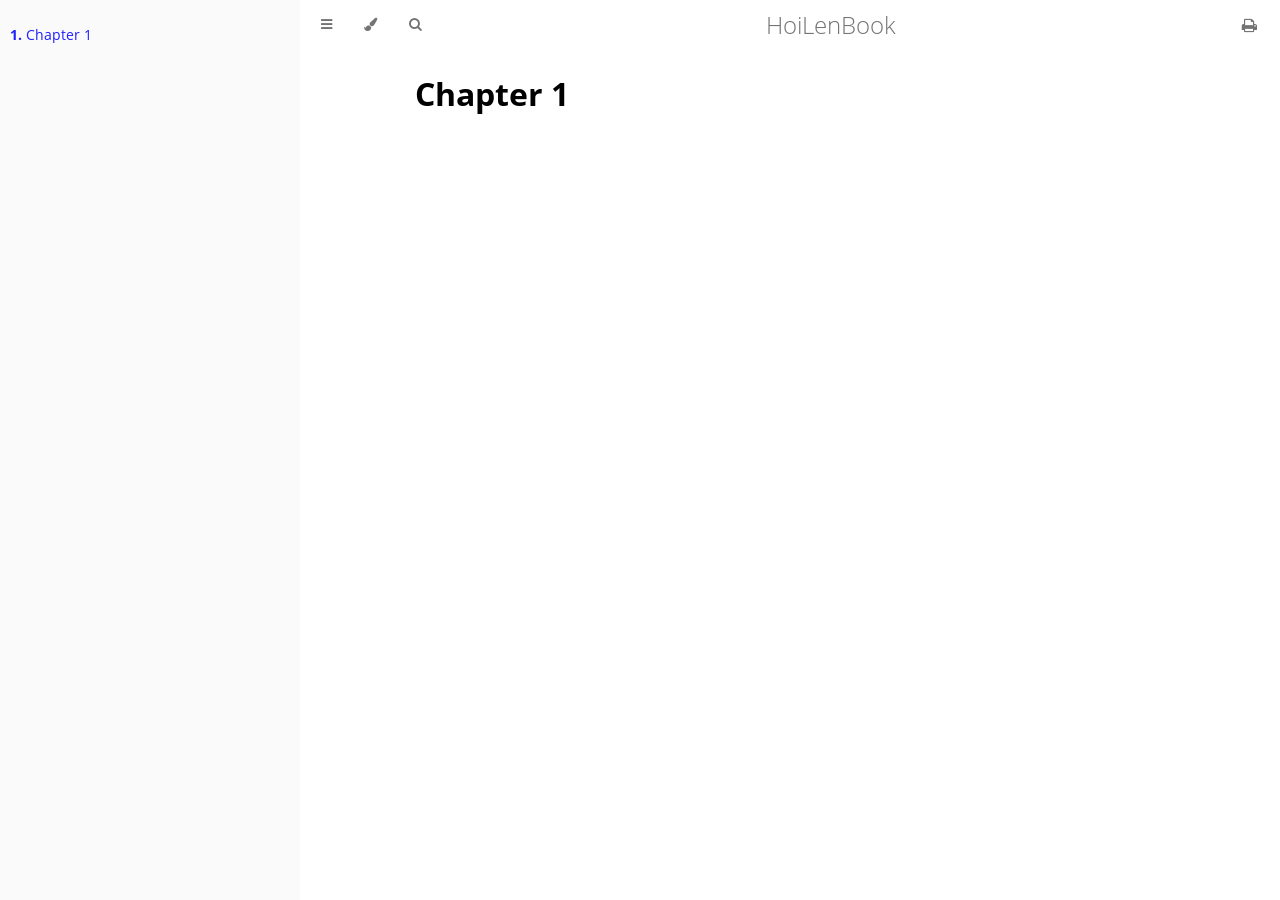
==== book/index.html @ 7cd2ac39 "change gitignore" ====
<!DOCTYPE HTML>
<html lang="en" class="sidebar-visible no-js light">
    <head>
        <!-- Book generated using mdBook -->
        <meta charset="UTF-8">
        <title>Chapter 1 - HoiLenBook</title>


        <!-- Custom HTML head -->
        
        <meta name="description" content="">
        <meta name="viewport" content="width=device-width, initial-scale=1">
        <meta name="theme-color" content="#ffffff" />

        <link rel="icon" href="favicon.svg">
        <link rel="shortcut icon" href="favicon.png">
        <link rel="stylesheet" href="css/variables.css">
        <link rel="stylesheet" href="css/general.css">
        <link rel="stylesheet" href="css/chrome.css">
        <link rel="stylesheet" href="css/print.css" media="print">

        <!-- Fonts -->
        <link rel="stylesheet" href="FontAwesome/css/font-awesome.css">
        <link rel="stylesheet" href="fonts/fonts.css">

        <!-- Highlight.js Stylesheets -->
        <link rel="stylesheet" href="highlight.css">
        <link rel="stylesheet" href="tomorrow-night.css">
        <link rel="stylesheet" href="ayu-highlight.css">

        <!-- Custom theme stylesheets -->

    </head>
    <body>
    <div id="body-container">
        <!-- Provide site root to javascript -->
        <script>
            var path_to_root = "";
            var default_theme = window.matchMedia("(prefers-color-scheme: dark)").matches ? "navy" : "light";
        </script>

        <!-- Work around some values being stored in localStorage wrapped in quotes -->
        <script>
            try {
                var theme = localStorage.getItem('mdbook-theme');
                var sidebar = localStorage.getItem('mdbook-sidebar');

                if (theme.startsWith('"') && theme.endsWith('"')) {
                    localStorage.setItem('mdbook-theme', theme.slice(1, theme.length - 1));
                }

                if (sidebar.startsWith('"') && sidebar.endsWith('"')) {
                    localStorage.setItem('mdbook-sidebar', sidebar.slice(1, sidebar.length - 1));
                }
            } catch (e) { }
        </script>

        <!-- Set the theme before any content is loaded, prevents flash -->
        <script>
            var theme;
            try { theme = localStorage.getItem('mdbook-theme'); } catch(e) { }
            if (theme === null || theme === undefined) { theme = default_theme; }
            var html = document.querySelector('html');
            html.classList.remove('no-js')
            html.classList.remove('light')
            html.classList.add(theme);
            html.classList.add('js');
        </script>

        <!-- Hide / unhide sidebar before it is displayed -->
        <script>
            var html = document.querySelector('html');
            var sidebar = null;
            if (document.body.clientWidth >= 1080) {
                try { sidebar = localStorage.getItem('mdbook-sidebar'); } catch(e) { }
                sidebar = sidebar || 'visible';
            } else {
                sidebar = 'hidden';
            }
            html.classList.remove('sidebar-visible');
            html.classList.add("sidebar-" + sidebar);
        </script>

        <nav id="sidebar" class="sidebar" aria-label="Table of contents">
            <div class="sidebar-scrollbox">
                <ol class="chapter"><li class="chapter-item expanded "><a href="chapter_1.html" class="active"><strong aria-hidden="true">1.</strong> Chapter 1</a></li></ol>
            </div>
            <div id="sidebar-resize-handle" class="sidebar-resize-handle"></div>
        </nav>

        <div id="page-wrapper" class="page-wrapper">

            <div class="page">
                                <div id="menu-bar-hover-placeholder"></div>
                <div id="menu-bar" class="menu-bar sticky bordered">
                    <div class="left-buttons">
                        <button id="sidebar-toggle" class="icon-button" type="button" title="Toggle Table of Contents" aria-label="Toggle Table of Contents" aria-controls="sidebar">
                            <i class="fa fa-bars"></i>
                        </button>
                        <button id="theme-toggle" class="icon-button" type="button" title="Change theme" aria-label="Change theme" aria-haspopup="true" aria-expanded="false" aria-controls="theme-list">
                            <i class="fa fa-paint-brush"></i>
                        </button>
                        <ul id="theme-list" class="theme-popup" aria-label="Themes" role="menu">
                            <li role="none"><button role="menuitem" class="theme" id="light">Light</button></li>
                            <li role="none"><button role="menuitem" class="theme" id="rust">Rust</button></li>
                            <li role="none"><button role="menuitem" class="theme" id="coal">Coal</button></li>
                            <li role="none"><button role="menuitem" class="theme" id="navy">Navy</button></li>
                            <li role="none"><button role="menuitem" class="theme" id="ayu">Ayu</button></li>
                        </ul>
                        <button id="search-toggle" class="icon-button" type="button" title="Search. (Shortkey: s)" aria-label="Toggle Searchbar" aria-expanded="false" aria-keyshortcuts="S" aria-controls="searchbar">
                            <i class="fa fa-search"></i>
                        </button>
                    </div>

                    <h1 class="menu-title">HoiLenBook</h1>

                    <div class="right-buttons">
                        <a href="print.html" title="Print this book" aria-label="Print this book">
                            <i id="print-button" class="fa fa-print"></i>
                        </a>

                    </div>
                </div>

                <div id="search-wrapper" class="hidden">
                    <form id="searchbar-outer" class="searchbar-outer">
                        <input type="search" id="searchbar" name="searchbar" placeholder="Search this book ..." aria-controls="searchresults-outer" aria-describedby="searchresults-header">
                    </form>
                    <div id="searchresults-outer" class="searchresults-outer hidden">
                        <div id="searchresults-header" class="searchresults-header"></div>
                        <ul id="searchresults">
                        </ul>
                    </div>
                </div>

                <!-- Apply ARIA attributes after the sidebar and the sidebar toggle button are added to the DOM -->
                <script>
                    document.getElementById('sidebar-toggle').setAttribute('aria-expanded', sidebar === 'visible');
                    document.getElementById('sidebar').setAttribute('aria-hidden', sidebar !== 'visible');
                    Array.from(document.querySelectorAll('#sidebar a')).forEach(function(link) {
                        link.setAttribute('tabIndex', sidebar === 'visible' ? 0 : -1);
                    });
                </script>

                <div id="content" class="content">
                    <main>
                        <h1 id="chapter-1"><a class="header" href="#chapter-1">Chapter 1</a></h1>

                    </main>

                    <nav class="nav-wrapper" aria-label="Page navigation">
                        <!-- Mobile navigation buttons -->


                        <div style="clear: both"></div>
                    </nav>
                </div>
            </div>

            <nav class="nav-wide-wrapper" aria-label="Page navigation">

            </nav>

        </div>

        <!-- Livereload script (if served using the cli tool) -->
        <script>
            const wsProtocol = location.protocol === 'https:' ? 'wss:' : 'ws:';
            const wsAddress = wsProtocol + "//" + location.host + "/" + "__livereload";
            const socket = new WebSocket(wsAddress);
            socket.onmessage = function (event) {
                if (event.data === "reload") {
                    socket.close();
                    location.reload();
                }
            };

            window.onbeforeunload = function() {
                socket.close();
            }
        </script>



        <script>
            window.playground_copyable = true;
        </script>


        <script src="elasticlunr.min.js"></script>
        <script src="mark.min.js"></script>
        <script src="searcher.js"></script>

        <script src="clipboard.min.js"></script>
        <script src="highlight.js"></script>
        <script src="book.js"></script>

        <!-- Custom JS scripts -->


    </div>
    </body>
</html>
---- book/css/variables.css ----
/* Globals */

:root {
    --sidebar-width: 300px;
    --page-padding: 15px;
    --content-max-width: 750px;
    --menu-bar-height: 50px;
    --mono-font: "Source Code Pro", Consolas, "Ubuntu Mono", Menlo, "DejaVu Sans Mono", monospace, monospace;
    --code-font-size: 0.875em /* please adjust the ace font size accordingly in editor.js */
}

/* Themes */

.ayu {
    --bg: hsl(210, 25%, 8%);
    --fg: #c5c5c5;

    --sidebar-bg: #14191f;
    --sidebar-fg: #c8c9db;
    --sidebar-non-existant: #5c6773;
    --sidebar-active: #ffb454;
    --sidebar-spacer: #2d334f;

    --scrollbar: var(--sidebar-fg);

    --icons: #737480;
    --icons-hover: #b7b9cc;

    --links: #0096cf;

    --inline-code-color: #ffb454;

    --theme-popup-bg: #14191f;
    --theme-popup-border: #5c6773;
    --theme-hover: #191f26;

    --quote-bg: hsl(226, 15%, 17%);
    --quote-border: hsl(226, 15%, 22%);

    --table-border-color: hsl(210, 25%, 13%);
    --table-header-bg: hsl(210, 25%, 28%);
    --table-alternate-bg: hsl(210, 25%, 11%);

    --searchbar-border-color: #848484;
    --searchbar-bg: #424242;
    --searchbar-fg: #fff;
    --searchbar-shadow-color: #d4c89f;
    --searchresults-header-fg: #666;
    --searchresults-border-color: #888;
    --searchresults-li-bg: #252932;
    --search-mark-bg: #e3b171;
}

.coal {
    --bg: hsl(200, 7%, 8%);
    --fg: #98a3ad;

    --sidebar-bg: #292c2f;
    --sidebar-fg: #a1adb8;
    --sidebar-non-existant: #505254;
    --sidebar-active: #3473ad;
    --sidebar-spacer: #393939;

    --scrollbar: var(--sidebar-fg);

    --icons: #43484d;
    --icons-hover: #b3c0cc;

    --links: #2b79a2;

    --inline-code-color: #c5c8c6;

    --theme-popup-bg: #141617;
    --theme-popup-border: #43484d;
    --theme-hover: #1f2124;

    --quote-bg: hsl(234, 21%, 18%);
    --quote-border: hsl(234, 21%, 23%);

    --table-border-color: hsl(200, 7%, 13%);
    --table-header-bg: hsl(200, 7%, 28%);
    --table-alternate-bg: hsl(200, 7%, 11%);

    --searchbar-border-color: #aaa;
    --searchbar-bg: #b7b7b7;
    --searchbar-fg: #000;
    --searchbar-shadow-color: #aaa;
    --searchresults-header-fg: #666;
    --searchresults-border-color: #98a3ad;
    --searchresults-li-bg: #2b2b2f;
    --search-mark-bg: #355c7d;
}

.light {
    --bg: hsl(0, 0%, 100%);
    --fg: hsl(0, 0%, 0%);

    --sidebar-bg: #fafafa;
    --sidebar-fg: hsl(0, 0%, 0%);
    --sidebar-non-existant: #aaaaaa;
    --sidebar-active: #1f1fff;
    --sidebar-spacer: #f4f4f4;

    --scrollbar: #8F8F8F;

    --icons: #747474;
    --icons-hover: #000000;

    --links: #20609f;

    --inline-code-color: #301900;

    --theme-popup-bg: #fafafa;
    --theme-popup-border: #cccccc;
    --theme-hover: #e6e6e6;

    --quote-bg: hsl(197, 37%, 96%);
    --quote-border: hsl(197, 37%, 91%);

    --table-border-color: hsl(0, 0%, 95%);
    --table-header-bg: hsl(0, 0%, 80%);
    --table-alternate-bg: hsl(0, 0%, 97%);

    --searchbar-border-color: #aaa;
    --searchbar-bg: #fafafa;
    --searchbar-fg: #000;
    --searchbar-shadow-color: #aaa;
    --searchresults-header-fg: #666;
    --searchresults-border-color: #888;
    --searchresults-li-bg: #e4f2fe;
    --search-mark-bg: #a2cff5;
}

.navy {
    --bg: hsl(226, 23%, 11%);
    --fg: #bcbdd0;

    --sidebar-bg: #282d3f;
    --sidebar-fg: #c8c9db;
    --sidebar-non-existant: #505274;
    --sidebar-active: #2b79a2;
    --sidebar-spacer: #2d334f;

    --scrollbar: var(--sidebar-fg);

    --icons: #737480;
    --icons-hover: #b7b9cc;

    --links: #2b79a2;

    --inline-code-color: #c5c8c6;

    --theme-popup-bg: #161923;
    --theme-popup-border: #737480;
    --theme-hover: #282e40;

    --quote-bg: hsl(226, 15%, 17%);
    --quote-border: hsl(226, 15%, 22%);

    --table-border-color: hsl(226, 23%, 16%);
    --table-header-bg: hsl(226, 23%, 31%);
    --table-alternate-bg: hsl(226, 23%, 14%);

    --searchbar-border-color: #aaa;
    --searchbar-bg: #aeaec6;
    --searchbar-fg: #000;
    --searchbar-shadow-color: #aaa;
    --searchresults-header-fg: #5f5f71;
    --searchresults-border-color: #5c5c68;
    --searchresults-li-bg: #242430;
    --search-mark-bg: #a2cff5;
}

.rust {
    --bg: hsl(60, 9%, 87%);
    --fg: #262625;

    --sidebar-bg: #3b2e2a;
    --sidebar-fg: #c8c9db;
    --sidebar-non-existant: #505254;
    --sidebar-active: #e69f67;
    --sidebar-spacer: #45373a;

    --scrollbar: var(--sidebar-fg);

    --icons: #737480;
    --icons-hover: #262625;

    --links: #2b79a2;

    --inline-code-color: #6e6b5e;

    --theme-popup-bg: #e1e1db;
    --theme-popup-border: #b38f6b;
    --theme-hover: #99908a;

    --quote-bg: hsl(60, 5%, 75%);
    --quote-border: hsl(60, 5%, 70%);

    --table-border-color: hsl(60, 9%, 82%);
    --table-header-bg: #b3a497;
    --table-alternate-bg: hsl(60, 9%, 84%);

    --searchbar-border-color: #aaa;
    --searchbar-bg: #fafafa;
    --searchbar-fg: #000;
    --searchbar-shadow-color: #aaa;
    --searchresults-header-fg: #666;
    --searchresults-border-color: #888;
    --searchresults-li-bg: #dec2a2;
    --search-mark-bg: #e69f67;
}

@media (prefers-color-scheme: dark) {
    .light.no-js {
        --bg: hsl(200, 7%, 8%);
        --fg: #98a3ad;

        --sidebar-bg: #292c2f;
        --sidebar-fg: #a1adb8;
        --sidebar-non-existant: #505254;
        --sidebar-active: #3473ad;
        --sidebar-spacer: #393939;

        --scrollbar: var(--sidebar-fg);

        --icons: #43484d;
        --icons-hover: #b3c0cc;

        --links: #2b79a2;

        --inline-code-color: #c5c8c6;

        --theme-popup-bg: #141617;
        --theme-popup-border: #43484d;
        --theme-hover: #1f2124;

        --quote-bg: hsl(234, 21%, 18%);
        --quote-border: hsl(234, 21%, 23%);

        --table-border-color: hsl(200, 7%, 13%);
        --table-header-bg: hsl(200, 7%, 28%);
        --table-alternate-bg: hsl(200, 7%, 11%);

        --searchbar-border-color: #aaa;
        --searchbar-bg: #b7b7b7;
        --searchbar-fg: #000;
        --searchbar-shadow-color: #aaa;
        --searchresults-header-fg: #666;
        --searchresults-border-color: #98a3ad;
        --searchresults-li-bg: #2b2b2f;
        --search-mark-bg: #355c7d;
    }
}
---- book/css/general.css ----
/* Base styles and content styles */

@import 'variables.css';

:root {
    /* Browser default font-size is 16px, this way 1 rem = 10px */
    font-size: 62.5%;
}

html {
    font-family: "Open Sans", sans-serif;
    color: var(--fg);
    background-color: var(--bg);
    text-size-adjust: none;
    -webkit-text-size-adjust: none;
}

body {
    margin: 0;
    font-size: 1.6rem;
    overflow-x: hidden;
}

code {
    font-family: var(--mono-font) !important;
    font-size: var(--code-font-size);
}

/* make long words/inline code not x overflow */
main {
    overflow-wrap: break-word;
}

/* make wide tables scroll if they overflow */
.table-wrapper {
    overflow-x: auto;
}

/* Don't change font size in headers. */
h1 code, h2 code, h3 code, h4 code, h5 code, h6 code {
    font-size: unset;
}

.left { float: left; }
.right { float: right; }
.boring { opacity: 0.6; }
.hide-boring .boring { display: none; }
.hidden { display: none !important; }

h2, h3 { margin-top: 2.5em; }
h4, h5 { margin-top: 2em; }

.header + .header h3,
.header + .header h4,
.header + .header h5 {
    margin-top: 1em;
}

h1:target::before,
h2:target::before,
h3:target::before,
h4:target::before,
h5:target::before,
h6:target::before {
    display: inline-block;
    content: "»";
    margin-left: -30px;
    width: 30px;
}

/* This is broken on Safari as of version 14, but is fixed
   in Safari Technology Preview 117 which I think will be Safari 14.2.
   https://bugs.webkit.org/show_bug.cgi?id=218076
*/
:target {
    scroll-margin-top: calc(var(--menu-bar-height) + 0.5em);
}

.page {
    outline: 0;
    padding: 0 var(--page-padding);
    margin-top: calc(0px - var(--menu-bar-height)); /* Compensate for the #menu-bar-hover-placeholder */
}
.page-wrapper {
    box-sizing: border-box;
}
.js:not(.sidebar-resizing) .page-wrapper {
    transition: margin-left 0.3s ease, transform 0.3s ease; /* Animation: slide away */
}

.content {
    overflow-y: auto;
    padding: 0 5px 50px 5px;
}
.content main {
    margin-left: auto;
    margin-right: auto;
    max-width: var(--content-max-width);
}
.content p { line-height: 1.45em; }
.content ol { line-height: 1.45em; }
.content ul { line-height: 1.45em; }
.content a { text-decoration: none; }
.content a:hover { text-decoration: underline; }
.content img, .content video { max-width: 100%; }
.content .header:link,
.content .header:visited {
    color: var(--fg);
}
.content .header:link,
.content .header:visited:hover {
    text-decoration: none;
}

table {
    margin: 0 auto;
    border-collapse: collapse;
}
table td {
    padding: 3px 20px;
    border: 1px var(--table-border-color) solid;
}
table thead {
    background: var(--table-header-bg);
}
table thead td {
    font-weight: 700;
    border: none;
}
table thead th {
    padding: 3px 20px;
}
table thead tr {
    border: 1px var(--table-header-bg) solid;
}
/* Alternate background colors for rows */
table tbody tr:nth-child(2n) {
    background: var(--table-alternate-bg);
}


blockquote {
    margin: 20px 0;
    padding: 0 20px;
    color: var(--fg);
    background-color: var(--quote-bg);
    border-top: .1em solid var(--quote-border);
    border-bottom: .1em solid var(--quote-border);
}

kbd {
    background-color: var(--table-border-color);
    border-radius: 4px;
    border: solid 1px var(--theme-popup-border);
    box-shadow: inset 0 -1px 0 var(--theme-hover);
    display: inline-block;
    font-size: var(--code-font-size);
    font-family: var(--mono-font);
    line-height: 10px;
    padding: 4px 5px;
    vertical-align: middle;
}

:not(.footnote-definition) + .footnote-definition,
.footnote-definition + :not(.footnote-definition) {
    margin-top: 2em;
}
.footnote-definition {
    font-size: 0.9em;
    margin: 0.5em 0;
}
.footnote-definition p {
    display: inline;
}

.tooltiptext {
    position: absolute;
    visibility: hidden;
    color: #fff;
    background-color: #333;
    transform: translateX(-50%); /* Center by moving tooltip 50% of its width left */
    left: -8px; /* Half of the width of the icon */
    top: -35px;
    font-size: 0.8em;
    text-align: center;
    border-radius: 6px;
    padding: 5px 8px;
    margin: 5px;
    z-index: 1000;
}
.tooltipped .tooltiptext {
    visibility: visible;
}

.chapter li.part-title {
    color: var(--sidebar-fg);
    margin: 5px 0px;
    font-weight: bold;
}

.result-no-output {
    font-style: italic;
}
---- book/css/chrome.css ----
/* CSS for UI elements (a.k.a. chrome) */

@import 'variables.css';

html {
    scrollbar-color: var(--scrollbar) var(--bg);
}
#searchresults a,
.content a:link,
a:visited,
a > .hljs {
    color: var(--links);
}

/*
    body-container is necessary because mobile browsers don't seem to like
    overflow-x on the body tag when there is a <meta name="viewport"> tag.
*/
#body-container {
    /*
        This is used when the sidebar pushes the body content off the side of
        the screen on small screens. Without it, dragging on mobile Safari
        will want to reposition the viewport in a weird way.
    */
    overflow-x: clip;
}

/* Menu Bar */

#menu-bar,
#menu-bar-hover-placeholder {
    z-index: 101;
    margin: auto calc(0px - var(--page-padding));
}
#menu-bar {
    position: relative;
    display: flex;
    flex-wrap: wrap;
    background-color: var(--bg);
    border-bottom-color: var(--bg);
    border-bottom-width: 1px;
    border-bottom-style: solid;
}
#menu-bar.sticky,
.js #menu-bar-hover-placeholder:hover + #menu-bar,
.js #menu-bar:hover,
.js.sidebar-visible #menu-bar {
    position: -webkit-sticky;
    position: sticky;
    top: 0 !important;
}
#menu-bar-hover-placeholder {
    position: sticky;
    position: -webkit-sticky;
    top: 0;
    height: var(--menu-bar-height);
}
#menu-bar.bordered {
    border-bottom-color: var(--table-border-color);
}
#menu-bar i, #menu-bar .icon-button {
    position: relative;
    padding: 0 8px;
    z-index: 10;
    line-height: var(--menu-bar-height);
    cursor: pointer;
    transition: color 0.5s;
}
@media only screen and (max-width: 420px) {
    #menu-bar i, #menu-bar .icon-button {
        padding: 0 5px;
    }
}

.icon-button {
    border: none;
    background: none;
    padding: 0;
    color: inherit;
}
.icon-button i {
    margin: 0;
}

.right-buttons {
    margin: 0 15px;
}
.right-buttons a {
    text-decoration: none;
}

.left-buttons {
    display: flex;
    margin: 0 5px;
}
.no-js .left-buttons {
    display: none;
}

.menu-title {
    display: inline-block;
    font-weight: 200;
    font-size: 2.4rem;
    line-height: var(--menu-bar-height);
    text-align: center;
    margin: 0;
    flex: 1;
    white-space: nowrap;
    overflow: hidden;
    text-overflow: ellipsis;
}
.js .menu-title {
    cursor: pointer;
}

.menu-bar,
.menu-bar:visited,
.nav-chapters,
.nav-chapters:visited,
.mobile-nav-chapters,
.mobile-nav-chapters:visited,
.menu-bar .icon-button,
.menu-bar a i {
    color: var(--icons);
}

.menu-bar i:hover,
.menu-bar .icon-button:hover,
.nav-chapters:hover,
.mobile-nav-chapters i:hover {
    color: var(--icons-hover);
}

/* Nav Icons */

.nav-chapters {
    font-size: 2.5em;
    text-align: center;
    text-decoration: none;

    position: fixed;
    top: 0;
    bottom: 0;
    margin: 0;
    max-width: 150px;
    min-width: 90px;

    display: flex;
    justify-content: center;
    align-content: center;
    flex-direction: column;

    transition: color 0.5s, background-color 0.5s;
}

.nav-chapters:hover {
    text-decoration: none;
    background-color: var(--theme-hover);
    transition: background-color 0.15s, color 0.15s;
}

.nav-wrapper {
    margin-top: 50px;
    display: none;
}

.mobile-nav-chapters {
    font-size: 2.5em;
    text-align: center;
    text-decoration: none;
    width: 90px;
    border-radius: 5px;
    background-color: var(--sidebar-bg);
}

.previous {
    float: left;
}

.next {
    float: right;
    right: var(--page-padding);
}

@media only screen and (max-width: 1080px) {
    .nav-wide-wrapper { display: none; }
    .nav-wrapper { display: block; }
}

@media only screen and (max-width: 1380px) {
    .sidebar-visible .nav-wide-wrapper { display: none; }
    .sidebar-visible .nav-wrapper { display: block; }
}

/* Inline code */

:not(pre) > .hljs {
    display: inline;
    padding: 0.1em 0.3em;
    border-radius: 3px;
}

:not(pre):not(a) > .hljs {
    color: var(--inline-code-color);
    overflow-x: initial;
}

a:hover > .hljs {
    text-decoration: underline;
}

pre {
    position: relative;
}
pre > .buttons {
    position: absolute;
    z-index: 100;
    right: 0px;
    top: 2px;
    margin: 0px;
    padding: 2px 0px;

    color: var(--sidebar-fg);
    cursor: pointer;
    visibility: hidden;
    opacity: 0;
    transition: visibility 0.1s linear, opacity 0.1s linear;
}
pre:hover > .buttons {
    visibility: visible;
    opacity: 1
}
pre > .buttons :hover {
    color: var(--sidebar-active);
    border-color: var(--icons-hover);
    background-color: var(--theme-hover);
}
pre > .buttons i {
    margin-left: 8px;
}
pre > .buttons button {
    cursor: inherit;
    margin: 0px 5px;
    padding: 3px 5px;
    font-size: 14px;

    border-style: solid;
    border-width: 1px;
    border-radius: 4px;
    border-color: var(--icons);
    background-color: var(--theme-popup-bg);
    transition: 100ms;
    transition-property: color,border-color,background-color;
    color: var(--icons);
}
@media (pointer: coarse) {
    pre > .buttons button {
        /* On mobile, make it easier to tap buttons. */
        padding: 0.3rem 1rem;
    }
}
pre > code {
    padding: 1rem;
}

/* FIXME: ACE editors overlap their buttons because ACE does absolute
   positioning within the code block which breaks padding. The only solution I
   can think of is to move the padding to the outer pre tag (or insert a div
   wrapper), but that would require fixing a whole bunch of CSS rules.
*/
.hljs.ace_editor {
  padding: 0rem 0rem;
}

pre > .result {
    margin-top: 10px;
}

/* Search */

#searchresults a {
    text-decoration: none;
}

mark {
    border-radius: 2px;
    padding: 0 3px 1px 3px;
    margin: 0 -3px -1px -3px;
    background-color: var(--search-mark-bg);
    transition: background-color 300ms linear;
    cursor: pointer;
}

mark.fade-out {
    background-color: rgba(0,0,0,0) !important;
    cursor: auto;
}

.searchbar-outer {
    margin-left: auto;
    margin-right: auto;
    max-width: var(--content-max-width);
}

#searchbar {
    width: 100%;
    margin: 5px auto 0px auto;
    padding: 10px 16px;
    transition: box-shadow 300ms ease-in-out;
    border: 1px solid var(--searchbar-border-color);
    border-radius: 3px;
    background-color: var(--searchbar-bg);
    color: var(--searchbar-fg);
}
#searchbar:focus,
#searchbar.active {
    box-shadow: 0 0 3px var(--searchbar-shadow-color);
}

.searchresults-header {
    font-weight: bold;
    font-size: 1em;
    padding: 18px 0 0 5px;
    color: var(--searchresults-header-fg);
}

.searchresults-outer {
    margin-left: auto;
    margin-right: auto;
    max-width: var(--content-max-width);
    border-bottom: 1px dashed var(--searchresults-border-color);
}

ul#searchresults {
    list-style: none;
    padding-left: 20px;
}
ul#searchresults li {
    margin: 10px 0px;
    padding: 2px;
    border-radius: 2px;
}
ul#searchresults li.focus {
    background-color: var(--searchresults-li-bg);
}
ul#searchresults span.teaser {
    display: block;
    clear: both;
    margin: 5px 0 0 20px;
    font-size: 0.8em;
}
ul#searchresults span.teaser em {
    font-weight: bold;
    font-style: normal;
}

/* Sidebar */

.sidebar {
    position: fixed;
    left: 0;
    top: 0;
    bottom: 0;
    width: var(--sidebar-width);
    font-size: 0.875em;
    box-sizing: border-box;
    -webkit-overflow-scrolling: touch;
    overscroll-behavior-y: contain;
    background-color: var(--sidebar-bg);
    color: var(--sidebar-fg);
}
.sidebar-resizing {
    -moz-user-select: none;
    -webkit-user-select: none;
    -ms-user-select: none;
    user-select: none;
}
.js:not(.sidebar-resizing) .sidebar {
    transition: transform 0.3s; /* Animation: slide away */
}
.sidebar code {
    line-height: 2em;
}
.sidebar .sidebar-scrollbox {
    overflow-y: auto;
    position: absolute;
    top: 0;
    bottom: 0;
    left: 0;
    right: 0;
    padding: 10px 10px;
}
.sidebar .sidebar-resize-handle {
    position: absolute;
    cursor: col-resize;
    width: 0;
    right: 0;
    top: 0;
    bottom: 0;
}
.js .sidebar .sidebar-resize-handle {
    cursor: col-resize;
    width: 5px;
}
.sidebar-hidden .sidebar {
    transform: translateX(calc(0px - var(--sidebar-width)));
}
.sidebar::-webkit-scrollbar {
    background: var(--sidebar-bg);
}
.sidebar::-webkit-scrollbar-thumb {
    background: var(--scrollbar);
}

.sidebar-visible .page-wrapper {
    transform: translateX(var(--sidebar-width));
}
@media only screen and (min-width: 620px) {
    .sidebar-visible .page-wrapper {
        transform: none;
        margin-left: var(--sidebar-width);
    }
}

.chapter {
    list-style: none outside none;
    padding-left: 0;
    line-height: 2.2em;
}

.chapter ol {
    width: 100%;
}

.chapter li {
    display: flex;
    color: var(--sidebar-non-existant);
}
.chapter li a {
    display: block;
    padding: 0;
    text-decoration: none;
    color: var(--sidebar-fg);
}

.chapter li a:hover {
    color: var(--sidebar-active);
}

.chapter li a.active {
    color: var(--sidebar-active);
}

.chapter li > a.toggle {
    cursor: pointer;
    display: block;
    margin-left: auto;
    padding: 0 10px;
    user-select: none;
    opacity: 0.68;
}

.chapter li > a.toggle div {
    transition: transform 0.5s;
}

/* collapse the section */
.chapter li:not(.expanded) + li > ol {
    display: none;
}

.chapter li.chapter-item {
    line-height: 1.5em;
    margin-top: 0.6em;
}

.chapter li.expanded > a.toggle div {
    transform: rotate(90deg);
}

.spacer {
    width: 100%;
    height: 3px;
    margin: 5px 0px;
}
.chapter .spacer {
    background-color: var(--sidebar-spacer);
}

@media (-moz-touch-enabled: 1), (pointer: coarse) {
    .chapter li a { padding: 5px 0; }
    .spacer { margin: 10px 0; }
}

.section {
    list-style: none outside none;
    padding-left: 20px;
    line-height: 1.9em;
}

/* Theme Menu Popup */

.theme-popup {
    position: absolute;
    left: 10px;
    top: var(--menu-bar-height);
    z-index: 1000;
    border-radius: 4px;
    font-size: 0.7em;
    color: var(--fg);
    background: var(--theme-popup-bg);
    border: 1px solid var(--theme-popup-border);
    margin: 0;
    padding: 0;
    list-style: none;
    display: none;
    /* Don't let the children's background extend past the rounded corners. */
    overflow: hidden;
}
.theme-popup .default {
    color: var(--icons);
}
.theme-popup .theme {
    width: 100%;
    border: 0;
    margin: 0;
    padding: 2px 20px;
    line-height: 25px;
    white-space: nowrap;
    text-align: left;
    cursor: pointer;
    color: inherit;
    background: inherit;
    font-size: inherit;
}
.theme-popup .theme:hover {
    background-color: var(--theme-hover);
}

.theme-selected::before {
    display: inline-block;
    content: "✓";
    margin-left: -14px;
    width: 14px;
}
---- book/css/print.css ----
#sidebar,
#menu-bar,
.nav-chapters,
.mobile-nav-chapters {
    display: none;
}

#page-wrapper.page-wrapper {
    transform: none;
    margin-left: 0px;
    overflow-y: initial;
}

#content {
    max-width: none;
    margin: 0;
    padding: 0;
}

.page {
    overflow-y: initial;
}

code {
    background-color: #666666;
    border-radius: 5px;

    /* Force background to be printed in Chrome */
    -webkit-print-color-adjust: exact;
}

pre > .buttons {
    z-index: 2;
}

a, a:visited, a:active, a:hover {
    color: #4183c4;
    text-decoration: none;
}

h1, h2, h3, h4, h5, h6 {
    page-break-inside: avoid;
    page-break-after: avoid;
}

pre, code {
    page-break-inside: avoid;
    white-space: pre-wrap;
}

.fa {
    display: none !important;
}
---- book/fonts/fonts.css ----
/* Open Sans is licensed under the Apache License, Version 2.0. See http://www.apache.org/licenses/LICENSE-2.0 */
/* Source Code Pro is under the Open Font License. See https://scripts.sil.org/cms/scripts/page.php?site_id=nrsi&id=OFL */

/* open-sans-300 - latin_vietnamese_latin-ext_greek-ext_greek_cyrillic-ext_cyrillic */
@font-face {
  font-family: 'Open Sans';
  font-style: normal;
  font-weight: 300;
  src: local('Open Sans Light'), local('OpenSans-Light'),
       url('open-sans-v17-all-charsets-300.woff2') format('woff2');
}

/* open-sans-300italic - latin_vietnamese_latin-ext_greek-ext_greek_cyrillic-ext_cyrillic */
@font-face {
  font-family: 'Open Sans';
  font-style: italic;
  font-weight: 300;
  src: local('Open Sans Light Italic'), local('OpenSans-LightItalic'),
       url('open-sans-v17-all-charsets-300italic.woff2') format('woff2');
}

/* open-sans-regular - latin_vietnamese_latin-ext_greek-ext_greek_cyrillic-ext_cyrillic */
@font-face {
  font-family: 'Open Sans';
  font-style: normal;
  font-weight: 400;
  src: local('Open Sans Regular'), local('OpenSans-Regular'),
       url('open-sans-v17-all-charsets-regular.woff2') format('woff2');
}

/* open-sans-italic - latin_vietnamese_latin-ext_greek-ext_greek_cyrillic-ext_cyrillic */
@font-face {
  font-family: 'Open Sans';
  font-style: italic;
  font-weight: 400;
  src: local('Open Sans Italic'), local('OpenSans-Italic'),
       url('open-sans-v17-all-charsets-italic.woff2') format('woff2');
}

/* open-sans-600 - latin_vietnamese_latin-ext_greek-ext_greek_cyrillic-ext_cyrillic */
@font-face {
  font-family: 'Open Sans';
  font-style: normal;
  font-weight: 600;
  src: local('Open Sans SemiBold'), local('OpenSans-SemiBold'),
       url('open-sans-v17-all-charsets-600.woff2') format('woff2');
}

/* open-sans-600italic - latin_vietnamese_latin-ext_greek-ext_greek_cyrillic-ext_cyrillic */
@font-face {
  font-family: 'Open Sans';
  font-style: italic;
  font-weight: 600;
  src: local('Open Sans SemiBold Italic'), local('OpenSans-SemiBoldItalic'),
       url('open-sans-v17-all-charsets-600italic.woff2') format('woff2');
}

/* open-sans-700 - latin_vietnamese_latin-ext_greek-ext_greek_cyrillic-ext_cyrillic */
@font-face {
  font-family: 'Open Sans';
  font-style: normal;
  font-weight: 700;
  src: local('Open Sans Bold'), local('OpenSans-Bold'),
       url('open-sans-v17-all-charsets-700.woff2') format('woff2');
}

/* open-sans-700italic - latin_vietnamese_latin-ext_greek-ext_greek_cyrillic-ext_cyrillic */
@font-face {
  font-family: 'Open Sans';
  font-style: italic;
  font-weight: 700;
  src: local('Open Sans Bold Italic'), local('OpenSans-BoldItalic'),
       url('open-sans-v17-all-charsets-700italic.woff2') format('woff2');
}

/* open-sans-800 - latin_vietnamese_latin-ext_greek-ext_greek_cyrillic-ext_cyrillic */
@font-face {
  font-family: 'Open Sans';
  font-style: normal;
  font-weight: 800;
  src: local('Open Sans ExtraBold'), local('OpenSans-ExtraBold'),
       url('open-sans-v17-all-charsets-800.woff2') format('woff2');
}

/* open-sans-800italic - latin_vietnamese_latin-ext_greek-ext_greek_cyrillic-ext_cyrillic */
@font-face {
  font-family: 'Open Sans';
  font-style: italic;
  font-weight: 800;
  src: local('Open Sans ExtraBold Italic'), local('OpenSans-ExtraBoldItalic'),
       url('open-sans-v17-all-charsets-800italic.woff2') format('woff2');
}

/* source-code-pro-500 - latin_vietnamese_latin-ext_greek_cyrillic-ext_cyrillic */
@font-face {
  font-family: 'Source Code Pro';
  font-style: normal;
  font-weight: 500;
  src: url('source-code-pro-v11-all-charsets-500.woff2') format('woff2');
}
---- book/highlight.css ----
/*
 * An increased contrast highlighting scheme loosely based on the
 * "Base16 Atelier Dune Light" theme by Bram de Haan
 * (http://atelierbram.github.io/syntax-highlighting/atelier-schemes/dune)
 * Original Base16 color scheme by Chris Kempson
 * (https://github.com/chriskempson/base16)
 */

/* Comment */
.hljs-comment,
.hljs-quote {
  color: #575757;
}

/* Red */
.hljs-variable,
.hljs-template-variable,
.hljs-attribute,
.hljs-tag,
.hljs-name,
.hljs-regexp,
.hljs-link,
.hljs-name,
.hljs-selector-id,
.hljs-selector-class {
  color: #d70025;
}

/* Orange */
.hljs-number,
.hljs-meta,
.hljs-built_in,
.hljs-builtin-name,
.hljs-literal,
.hljs-type,
.hljs-params {
  color: #b21e00;
}

/* Green */
.hljs-string,
.hljs-symbol,
.hljs-bullet {
  color: #008200;
}

/* Blue */
.hljs-title,
.hljs-section {
  color: #0030f2;
}

/* Purple */
.hljs-keyword,
.hljs-selector-tag {
  color: #9d00ec;
}

.hljs {
  display: block;
  overflow-x: auto;
  background: #f6f7f6;
  color: #000;
}

.hljs-emphasis {
  font-style: italic;
}

.hljs-strong {
  font-weight: bold;
}

.hljs-addition {
  color: #22863a;
  background-color: #f0fff4;
}

.hljs-deletion {
  color: #b31d28;
  background-color: #ffeef0;
}
---- book/tomorrow-night.css ----
/* Tomorrow Night Theme */
/* http://jmblog.github.com/color-themes-for-google-code-highlightjs */
/* Original theme - https://github.com/chriskempson/tomorrow-theme */
/* http://jmblog.github.com/color-themes-for-google-code-highlightjs */

/* Tomorrow Comment */
.hljs-comment {
  color: #969896;
}

/* Tomorrow Red */
.hljs-variable,
.hljs-attribute,
.hljs-tag,
.hljs-regexp,
.ruby .hljs-constant,
.xml .hljs-tag .hljs-title,
.xml .hljs-pi,
.xml .hljs-doctype,
.html .hljs-doctype,
.css .hljs-id,
.css .hljs-class,
.css .hljs-pseudo {
  color: #cc6666;
}

/* Tomorrow Orange */
.hljs-number,
.hljs-preprocessor,
.hljs-pragma,
.hljs-built_in,
.hljs-literal,
.hljs-params,
.hljs-constant {
  color: #de935f;
}

/* Tomorrow Yellow */
.ruby .hljs-class .hljs-title,
.css .hljs-rule .hljs-attribute {
  color: #f0c674;
}

/* Tomorrow Green */
.hljs-string,
.hljs-value,
.hljs-inheritance,
.hljs-header,
.hljs-name,
.ruby .hljs-symbol,
.xml .hljs-cdata {
  color: #b5bd68;
}

/* Tomorrow Aqua */
.hljs-title,
.css .hljs-hexcolor {
  color: #8abeb7;
}

/* Tomorrow Blue */
.hljs-function,
.python .hljs-decorator,
.python .hljs-title,
.ruby .hljs-function .hljs-title,
.ruby .hljs-title .hljs-keyword,
.perl .hljs-sub,
.javascript .hljs-title,
.coffeescript .hljs-title {
  color: #81a2be;
}

/* Tomorrow Purple */
.hljs-keyword,
.javascript .hljs-function {
  color: #b294bb;
}

.hljs {
  display: block;
  overflow-x: auto;
  background: #1d1f21;
  color: #c5c8c6;
}

.coffeescript .javascript,
.javascript .xml,
.tex .hljs-formula,
.xml .javascript,
.xml .vbscript,
.xml .css,
.xml .hljs-cdata {
  opacity: 0.5;
}

.hljs-addition {
  color: #718c00;
}

.hljs-deletion {
  color: #c82829;
}
---- book/ayu-highlight.css ----
/*
Based off of the Ayu theme
Original by Dempfi (https://github.com/dempfi/ayu)
*/

.hljs {
  display: block;
  overflow-x: auto;
  background: #191f26;
  color: #e6e1cf;
}

.hljs-comment,
.hljs-quote {
  color: #5c6773;
  font-style: italic;
}

.hljs-variable,
.hljs-template-variable,
.hljs-attribute,
.hljs-attr,
.hljs-regexp,
.hljs-link,
.hljs-selector-id,
.hljs-selector-class {
  color: #ff7733;
}

.hljs-number,
.hljs-meta,
.hljs-builtin-name,
.hljs-literal,
.hljs-type,
.hljs-params {
  color: #ffee99;
}

.hljs-string,
.hljs-bullet {
  color: #b8cc52;
}

.hljs-title,
.hljs-built_in,
.hljs-section {
  color: #ffb454;
}

.hljs-keyword,
.hljs-selector-tag,
.hljs-symbol {
  color: #ff7733;
}

.hljs-name {
    color: #36a3d9;
}

.hljs-tag {
    color: #00568d;
}

.hljs-emphasis {
  font-style: italic;
}

.hljs-strong {
  font-weight: bold;
}

.hljs-addition {
  color: #91b362;
}

.hljs-deletion {
  color: #d96c75;
}
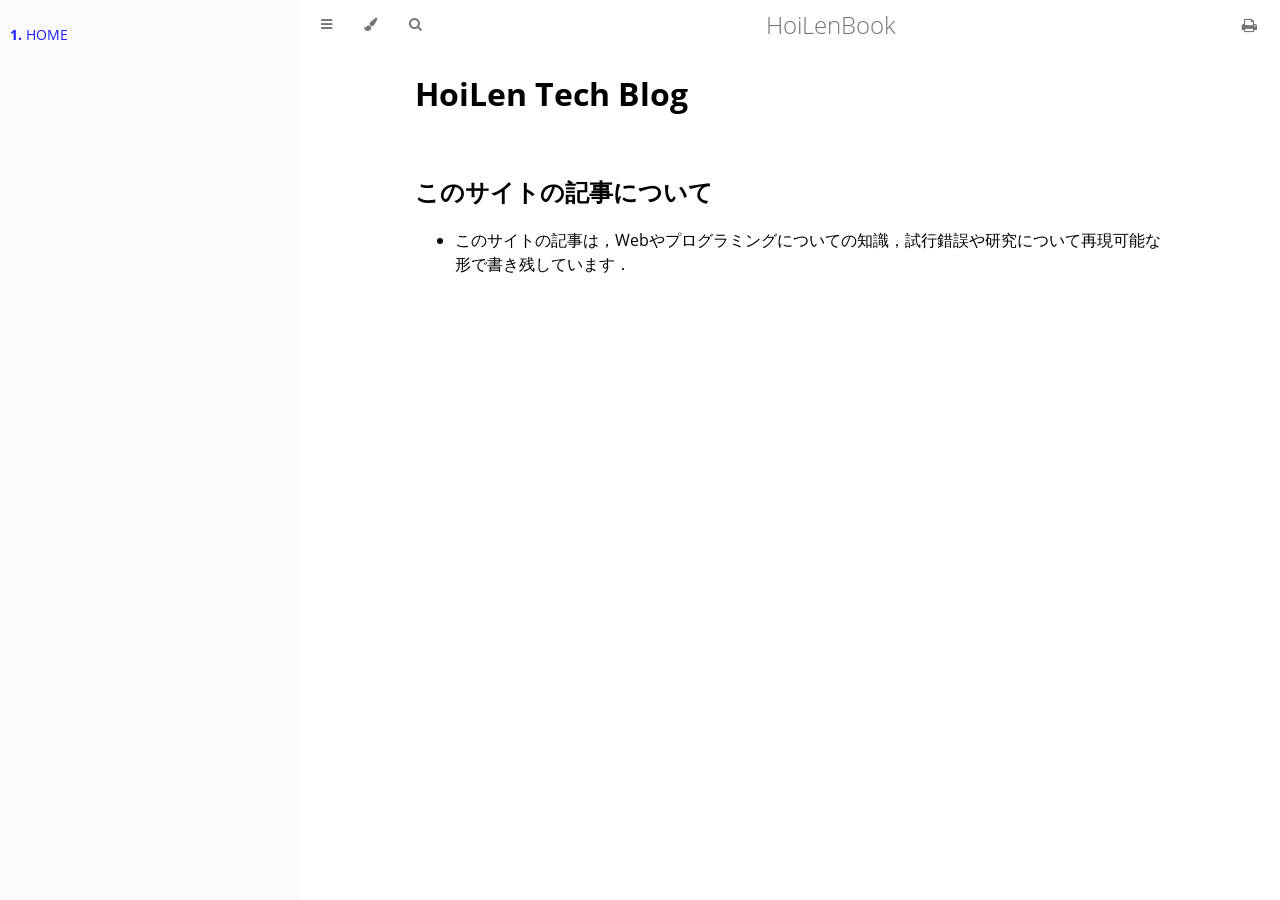
==== commit c1126fe9: "homeページを追加しました．" ====
--- a/book/index.html
+++ b/book/index.html
@@ -3,7 +3,7 @@
     <head>
         <!-- Book generated using mdBook -->
         <meta charset="UTF-8">
-        <title>Chapter 1 - HoiLenBook</title>
+        <title>HOME - HoiLenBook</title>
 
 
         <!-- Custom HTML head -->
@@ -83,7 +83,7 @@
 
         <nav id="sidebar" class="sidebar" aria-label="Table of contents">
             <div class="sidebar-scrollbox">
-                <ol class="chapter"><li class="chapter-item expanded "><a href="chapter_1.html" class="active"><strong aria-hidden="true">1.</strong> Chapter 1</a></li></ol>
+                <ol class="chapter"><li class="chapter-item expanded "><a href="home.html" class="active"><strong aria-hidden="true">1.</strong> HOME</a></li></ol>
             </div>
             <div id="sidebar-resize-handle" class="sidebar-resize-handle"></div>
         </nav>
@@ -144,7 +144,11 @@
 
                 <div id="content" class="content">
                     <main>
-                        <h1 id="chapter-1"><a class="header" href="#chapter-1">Chapter 1</a></h1>
+                        <h1 id="hoilen-tech-blog"><a class="header" href="#hoilen-tech-blog">HoiLen Tech Blog</a></h1>
+<h2 id="このサイトの記事について"><a class="header" href="#このサイトの記事について">このサイトの記事について</a></h2>
+<ul>
+<li>このサイトの記事は，Webやプログラミングについての知識，試行錯誤や研究について再現可能な形で書き残しています．</li>
+</ul>
 
                     </main>
 
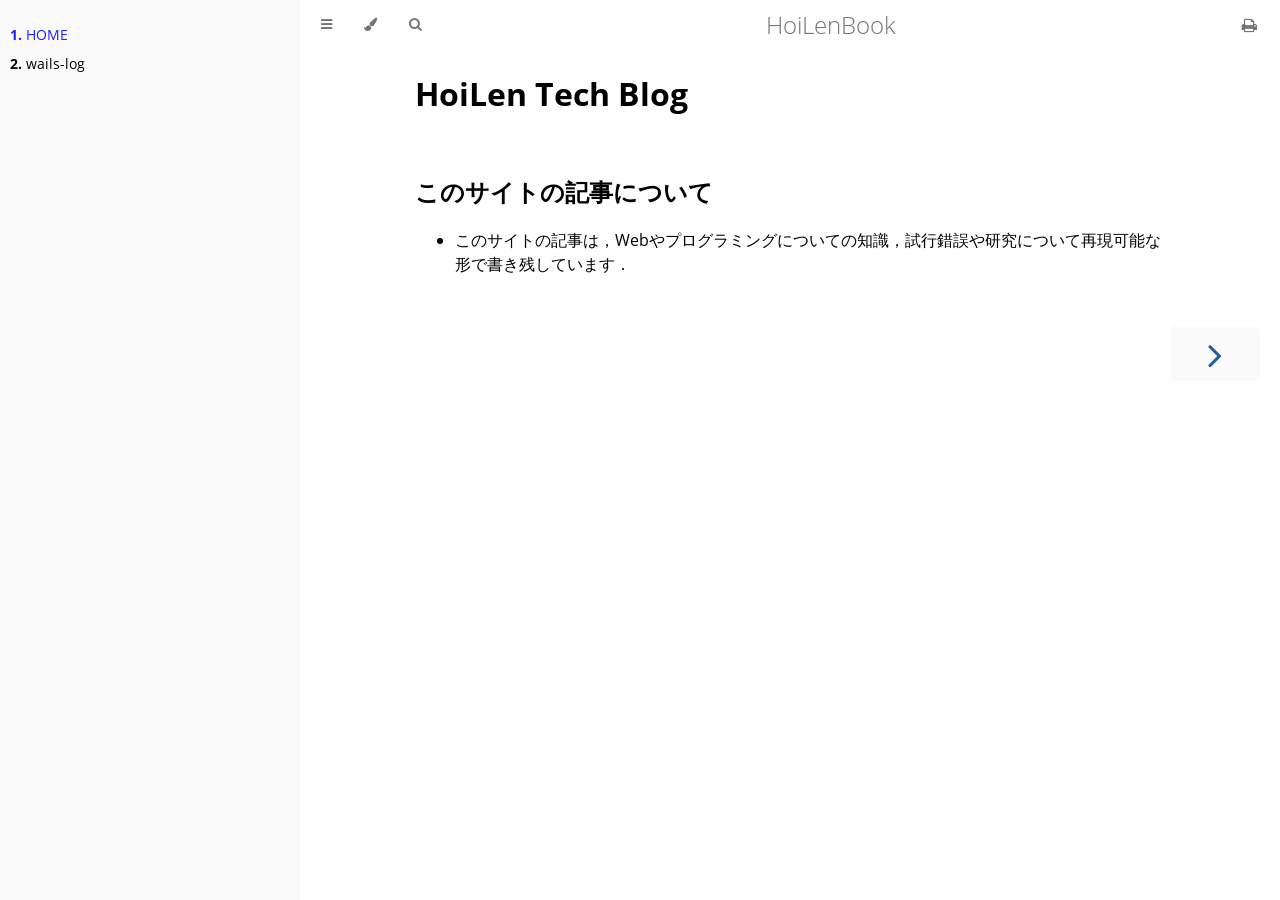
==== commit c96dfe31: "add wails-log" ====
--- a/book/index.html
+++ b/book/index.html
@@ -83,7 +83,7 @@
 
         <nav id="sidebar" class="sidebar" aria-label="Table of contents">
             <div class="sidebar-scrollbox">
-                <ol class="chapter"><li class="chapter-item expanded "><a href="home.html" class="active"><strong aria-hidden="true">1.</strong> HOME</a></li></ol>
+                <ol class="chapter"><li class="chapter-item expanded "><a href="home.html" class="active"><strong aria-hidden="true">1.</strong> HOME</a></li><li class="chapter-item expanded "><a href="wails-log.html"><strong aria-hidden="true">2.</strong> wails-log</a></li></ol>
             </div>
             <div id="sidebar-resize-handle" class="sidebar-resize-handle"></div>
         </nav>
@@ -155,6 +155,9 @@
                     <nav class="nav-wrapper" aria-label="Page navigation">
                         <!-- Mobile navigation buttons -->
 
+                            <a rel="next" href="wails-log.html" class="mobile-nav-chapters next" title="Next chapter" aria-label="Next chapter" aria-keyshortcuts="Right">
+                                <i class="fa fa-angle-right"></i>
+                            </a>
 
                         <div style="clear: both"></div>
                     </nav>
@@ -163,26 +166,13 @@
 
             <nav class="nav-wide-wrapper" aria-label="Page navigation">
 
+                    <a rel="next" href="wails-log.html" class="nav-chapters next" title="Next chapter" aria-label="Next chapter" aria-keyshortcuts="Right">
+                        <i class="fa fa-angle-right"></i>
+                    </a>
             </nav>
 
         </div>
 
-        <!-- Livereload script (if served using the cli tool) -->
-        <script>
-            const wsProtocol = location.protocol === 'https:' ? 'wss:' : 'ws:';
-            const wsAddress = wsProtocol + "//" + location.host + "/" + "__livereload";
-            const socket = new WebSocket(wsAddress);
-            socket.onmessage = function (event) {
-                if (event.data === "reload") {
-                    socket.close();
-                    location.reload();
-                }
-            };
-
-            window.onbeforeunload = function() {
-                socket.close();
-            }
-        </script>
 
 
 
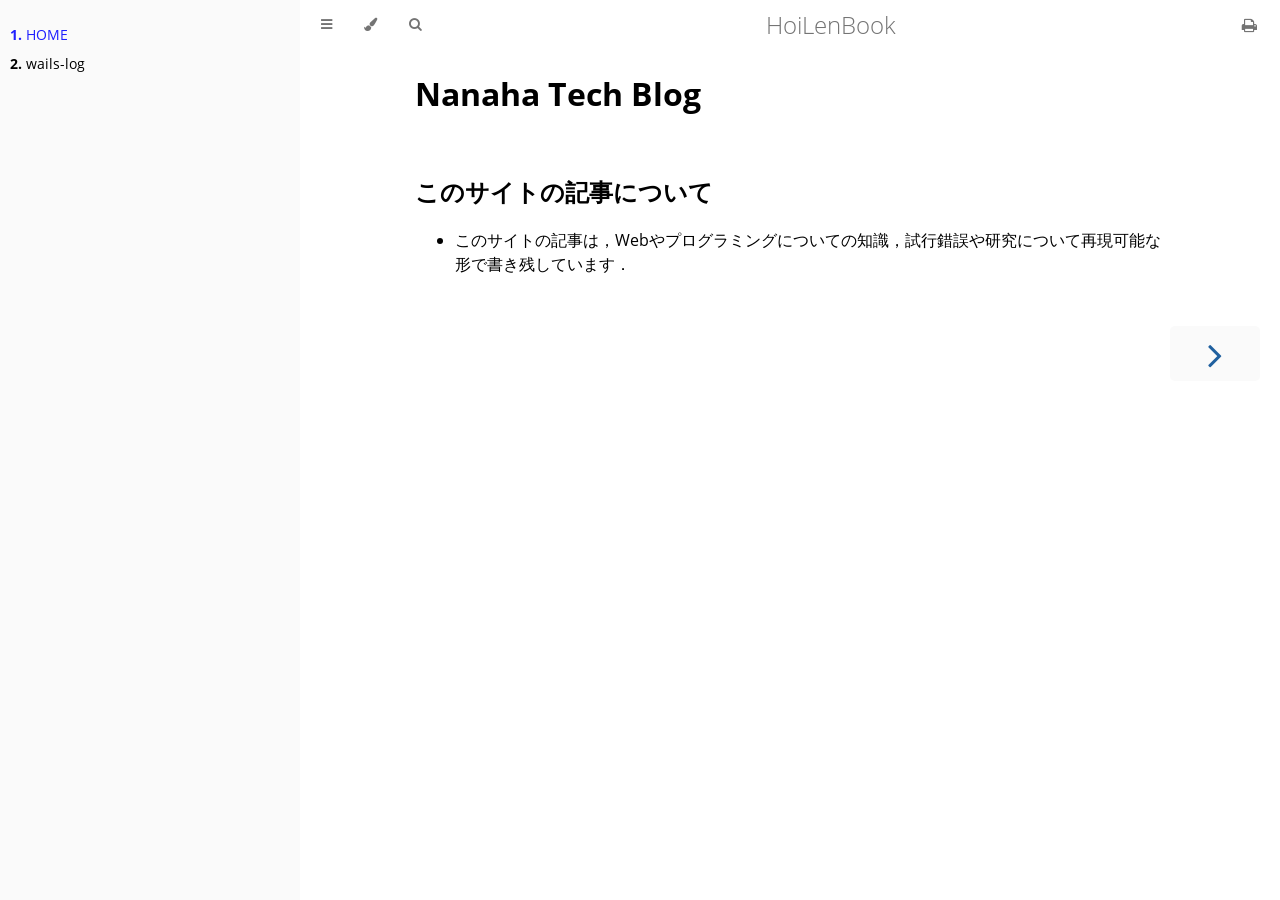
==== commit 7667251a: "change title" ====
--- a/book/index.html
+++ b/book/index.html
@@ -144,7 +144,7 @@
 
                 <div id="content" class="content">
                     <main>
-                        <h1 id="hoilen-tech-blog"><a class="header" href="#hoilen-tech-blog">HoiLen Tech Blog</a></h1>
+                        <h1 id="nanaha-tech-blog"><a class="header" href="#nanaha-tech-blog">Nanaha Tech Blog</a></h1>
 <h2 id="このサイトの記事について"><a class="header" href="#このサイトの記事について">このサイトの記事について</a></h2>
 <ul>
 <li>このサイトの記事は，Webやプログラミングについての知識，試行錯誤や研究について再現可能な形で書き残しています．</li>
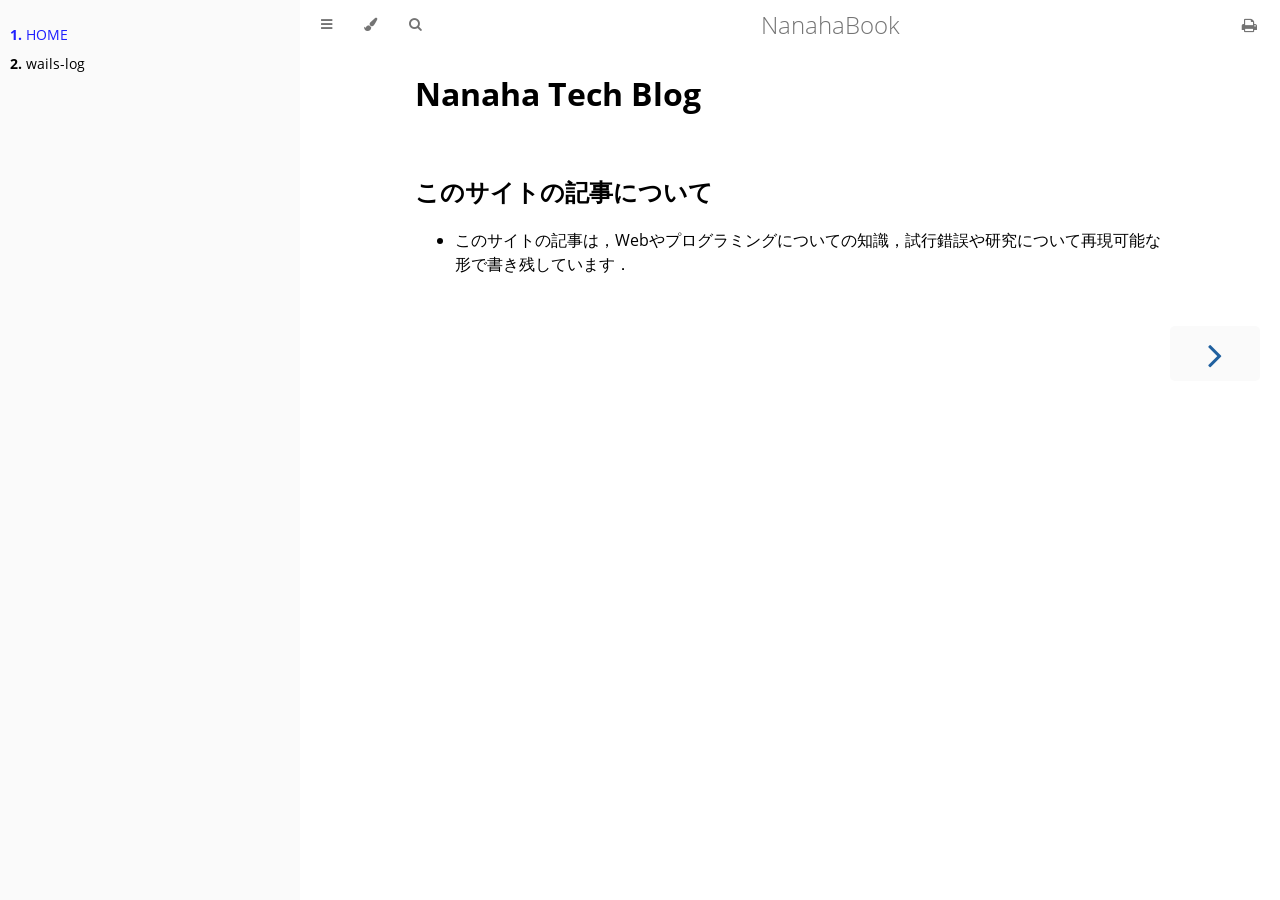
==== commit 5c4a7956: "Change title" ====
--- a/book/index.html
+++ b/book/index.html
@@ -3,7 +3,7 @@
     <head>
         <!-- Book generated using mdBook -->
         <meta charset="UTF-8">
-        <title>HOME - HoiLenBook</title>
+        <title>HOME - NanahaBook</title>
 
 
         <!-- Custom HTML head -->
@@ -112,7 +112,7 @@
                         </button>
                     </div>
 
-                    <h1 class="menu-title">HoiLenBook</h1>
+                    <h1 class="menu-title">NanahaBook</h1>
 
                     <div class="right-buttons">
                         <a href="print.html" title="Print this book" aria-label="Print this book">
